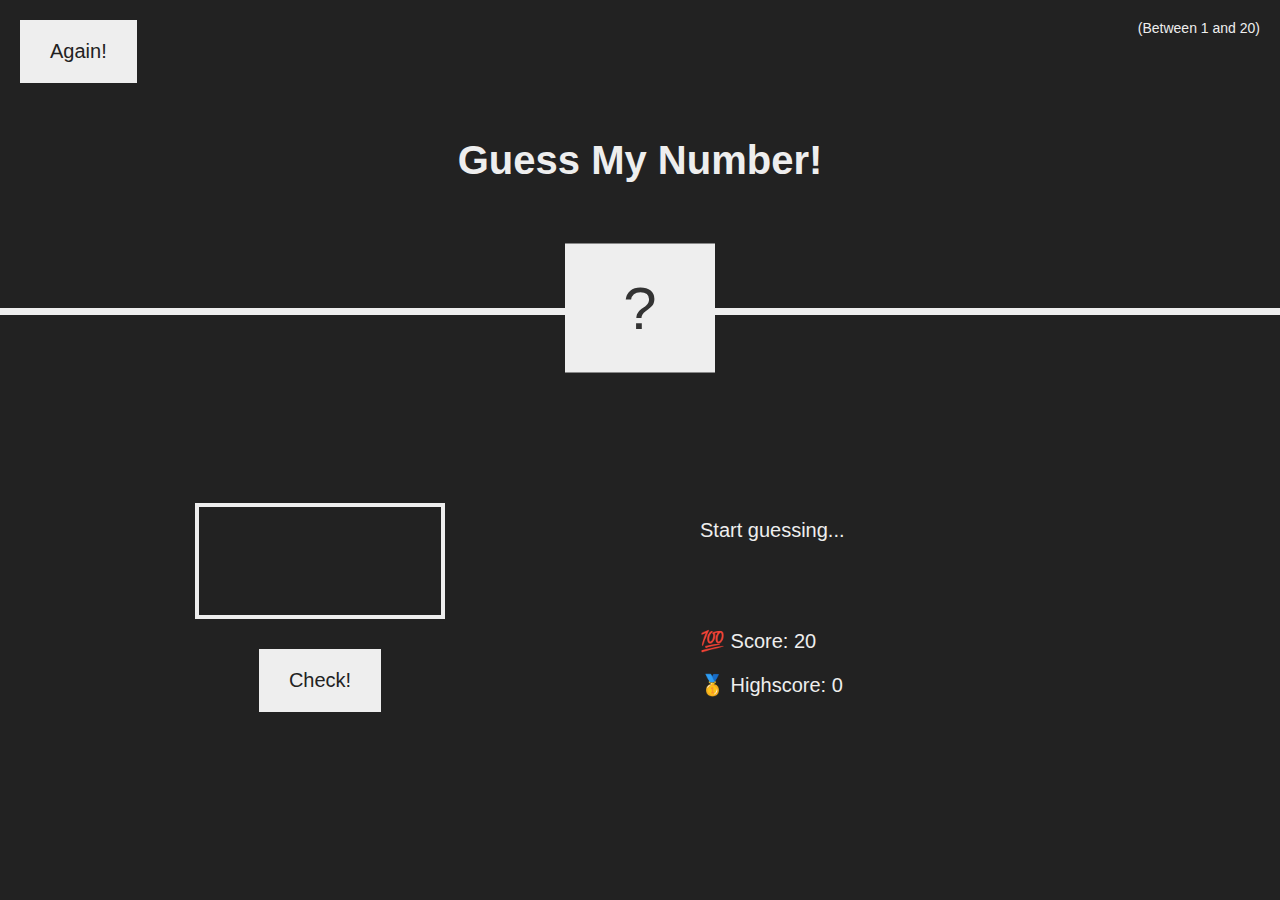
==== guessmynumber.html @ e60cd788 "guess the number" ====
<!DOCTYPE html>
<html lang="en">
  <head>
    <meta charset="UTF-8" />
    <meta name="viewport" content="width=device-width, initial-scale=1.0" />
    <meta http-equiv="X-UA-Compatible" content="ie=edge" />
    <link rel="stylesheet" href="styles.css" />
    <title>Guess My Number!</title>
  </head>
  <body class="guessMyNumber">
    <header>
      <h1>Guess My Number!</h1>
      <p class="between">(Between 1 and 20)</p>
      <button class="btn again">Again!</button>
      <div class="number">?</div>
    </header>
    <main>
      <section class="left">
        <input type="number" class="guess" />
        <button class="btn check">Check!</button>
      </section>
      <section class="right">
        <p class="message">Start guessing...</p>
        <p class="label-score">💯 Score: <span class="score">20</span></p>
        <p class="label-highscore">
          🥇 Highscore: <span class="highscore">0</span>
        </p>
      </section>
    </main>
    <script src="script.js"></script>
  </body>
</html>
---- styles.css ----
body.home {
  height: 100vh;
  display: flex;
  align-items: center;
  background: linear-gradient(to top left, #28b487, #7dd56f);
}
.home h1 {
  font-family: sans-serif;
  font-size: 50px;
  line-height: 1.3;
  width: 100%;
  padding: 30px;
  text-align: center;
  color: white;
}
@import url("https://fonts.googleapis.com/css?family=Press+Start+2P&display=swap");

* {
  margin: 0;
  padding: 0;
  box-sizing: inherit;
}

html {
  font-size: 62.5%;
  box-sizing: border-box;
}

body {
  font-family: "Press Start 2P", sans-serif;
  color: #eee;
  background-color: #222;
  /* background-color: #60b347; */
}

/* LAYOUT */
header {
  position: relative;
  height: 35vh;
  border-bottom: 7px solid #eee;
}

main {
  height: 65vh;
  color: #eee;
  display: flex;
  align-items: center;
  justify-content: space-around;
}

.left {
  width: 52rem;
  display: flex;
  flex-direction: column;
  align-items: center;
}

.right {
  width: 52rem;
  font-size: 2rem;
}

/* ELEMENTS STYLE */
h1 {
  font-size: 4rem;
  text-align: center;
  position: absolute;
  width: 100%;
  top: 52%;
  left: 50%;
  transform: translate(-50%, -50%);
}

.number {
  background: #eee;
  color: #333;
  font-size: 6rem;
  width: 15rem;
  padding: 3rem 0rem;
  text-align: center;
  position: absolute;
  bottom: 0;
  left: 50%;
  transform: translate(-50%, 50%);
}

.between {
  font-size: 1.4rem;
  position: absolute;
  top: 2rem;
  right: 2rem;
}

.again {
  position: absolute;
  top: 2rem;
  left: 2rem;
}

.guess {
  background: none;
  border: 4px solid #eee;
  font-family: inherit;
  color: inherit;
  font-size: 5rem;
  padding: 2.5rem;
  width: 25rem;
  text-align: center;
  display: block;
  margin-bottom: 3rem;
}

.btn {
  border: none;
  background-color: #eee;
  color: #222;
  font-size: 2rem;
  font-family: inherit;
  padding: 2rem 3rem;
  cursor: pointer;
}

.btn:hover {
  background-color: #ccc;
}

.message {
  margin-bottom: 8rem;
  height: 3rem;
}

.label-score {
  margin-bottom: 2rem;
}
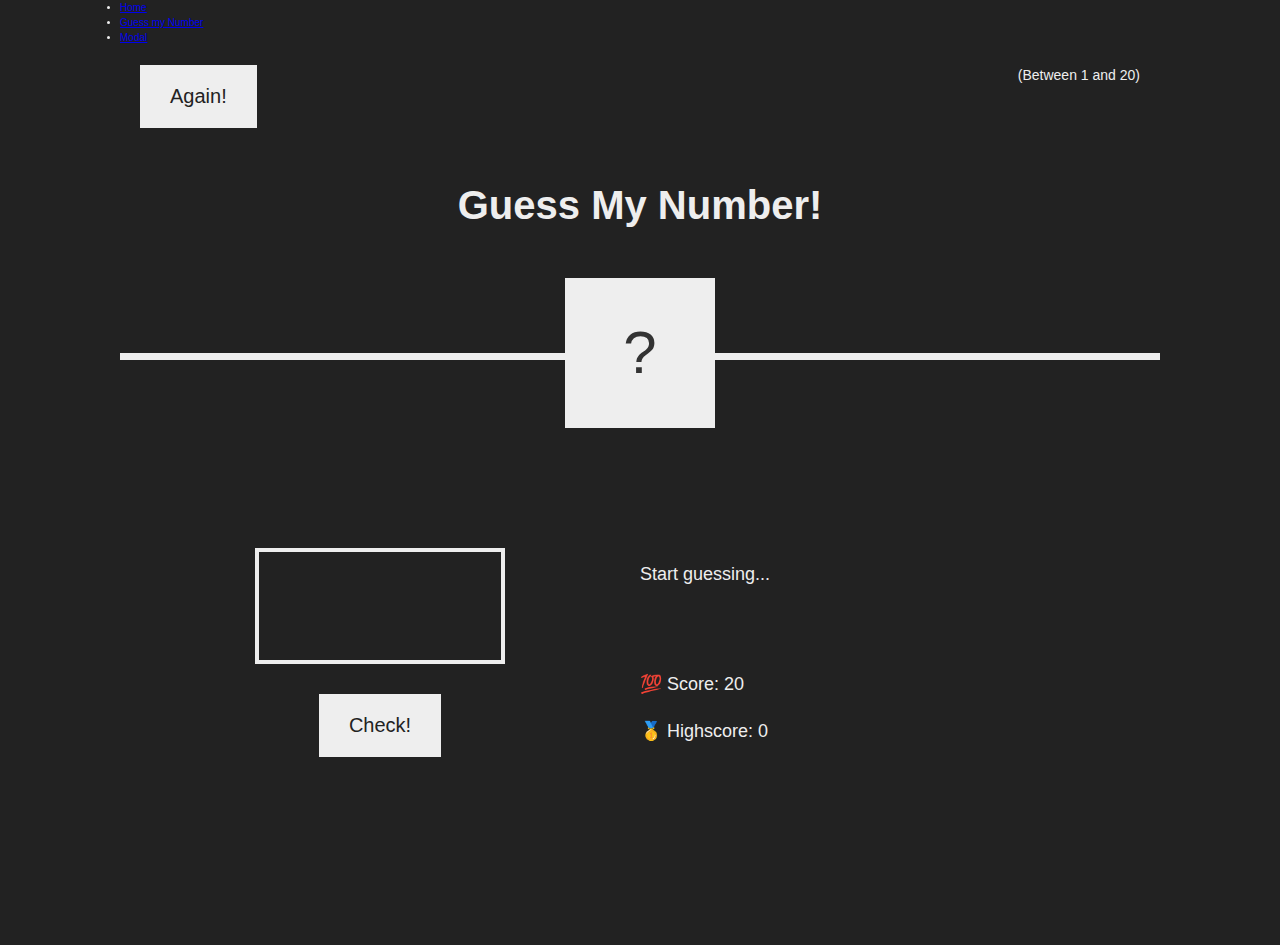
==== commit 75b033d7: "making the style work for all the pages" ====
--- a/guessmynumber.html
+++ b/guessmynumber.html
@@ -7,7 +7,13 @@
     <link rel="stylesheet" href="styles.css" />
     <title>Guess My Number!</title>
   </head>
-  <body class="guessMyNumber">
+  <body id="guessMyNumber">
+    <section>
+      <ul>
+        <li><a href="/index.html">Home</a></li>
+        <li><a href="/guessmynumber.html">Guess my Number</a></li>
+        <li><a href="/modal.html">Modal</a></li>
+      </ul>
     <header>
       <h1>Guess My Number!</h1>
       <p class="between">(Between 1 and 20)</p>
--- a/styles.css
+++ b/styles.css
@@ -1,36 +1,30 @@
-body.home {
-  height: 100vh;
-  display: flex;
-  align-items: center;
-  background: linear-gradient(to top left, #28b487, #7dd56f);
-}
-.home h1 {
-  font-family: sans-serif;
-  font-size: 50px;
-  line-height: 1.3;
-  width: 100%;
-  padding: 30px;
-  text-align: center;
-  color: white;
-}
-@import url("https://fonts.googleapis.com/css?family=Press+Start+2P&display=swap");
-
 * {
   margin: 0;
   padding: 0;
   box-sizing: inherit;
 }
+body {
+  font-family: sans-serif;
+  color: #333;
+  line-height: 1.5;
+  height: 100vh;
+  position: relative;
+  display: flex;
+  align-items: flex-start;
+  justify-content: center;
+  background: linear-gradient(to top left, #28b487, #7dd56f);
+}
+#guessMyNumber {
+  font-family: "Press Start 2P", sans-serif;
+  color: #eee;
+  background: linear-gradient(to top left, #222, #222);
+}
+
+@import url("https://fonts.googleapis.com/css?family=Press+Start+2P&display=swap");
 
 html {
   font-size: 62.5%;
   box-sizing: border-box;
-}
-
-body {
-  font-family: "Press Start 2P", sans-serif;
-  color: #eee;
-  background-color: #222;
-  /* background-color: #60b347; */
 }
 
 /* LAYOUT */
@@ -69,6 +63,10 @@
   top: 52%;
   left: 50%;
   transform: translate(-50%, -50%);
+}
+
+p {
+  font-size: 1.8rem;
 }
 
 .number {
@@ -132,3 +130,57 @@
 .label-score {
   margin-bottom: 2rem;
 }
+
+.show-modal {
+  font-size: 2rem;
+  font-weight: 600;
+  padding: 1.75rem 3.5rem;
+  margin: 5rem 2rem;
+  border: none;
+  background-color: #fff;
+  color: #444;
+  border-radius: 10rem;
+  cursor: pointer;
+}
+
+.close-modal {
+  position: absolute;
+  top: 1.2rem;
+  right: 2rem;
+  font-size: 5rem;
+  color: #333;
+  cursor: pointer;
+  border: none;
+  background: none;
+}
+
+/* -------------------------- */
+/* CLASSES TO MAKE MODAL WORK */
+.hidden {
+  display: none;
+}
+
+.modal {
+  position: absolute;
+  top: 50%;
+  left: 50%;
+  transform: translate(-50%, -50%);
+  width: 70%;
+
+  background-color: white;
+  padding: 6rem;
+  border-radius: 5px;
+  box-shadow: 0 3rem 5rem rgba(0, 0, 0, 0.3);
+  z-index: 10;
+}
+
+.overlay {
+  position: absolute;
+  top: 0;
+  left: 0;
+  width: 100%;
+  height: 100%;
+  background-color: rgba(0, 0, 0, 0.6);
+  backdrop-filter: blur(3px);
+  z-index: 5;
+}
